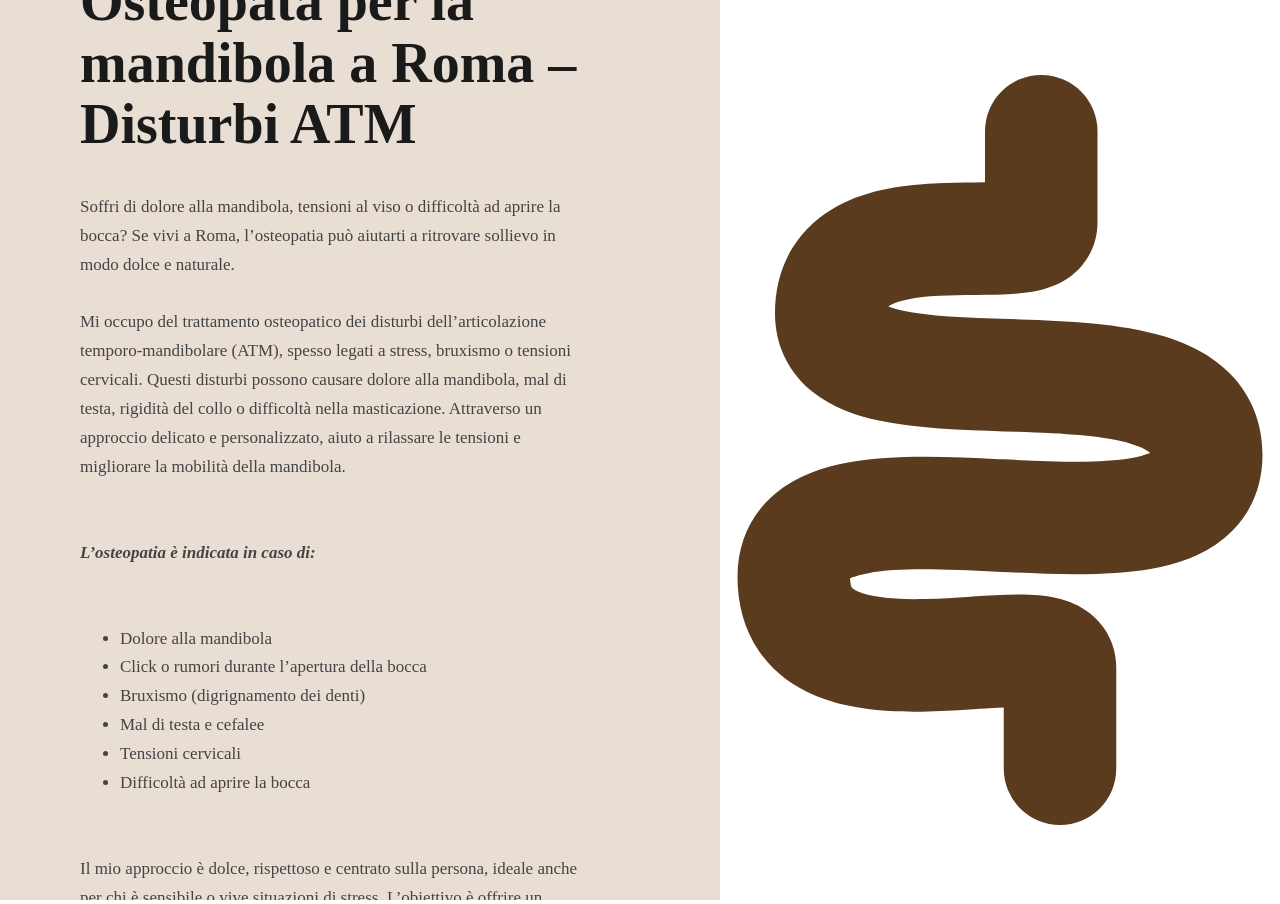
==== atm.html @ 834181bc "added gtm and new page for each bage" ====
<!DOCTYPE html>
<html lang="it">
<head>
  <meta charset="UTF-8">
  <title>Dolori digestivi</title>
  <link rel="stylesheet" href="otherstyles.css">
  	<script>
	(function(w,d,s,l,i){w[l]=w[l]||[];w[l].push({'gtm.start':
	new Date().getTime(),event:'gtm.js'});var f=d.getElementsByTagName(s)[0],
	j=d.createElement(s),dl=l!='dataLayer'?'&l='+l:'';j.async=true;j.src=
	'https://www.googletagmanager.com/gtm.js?id=GTM-NQ3K4BLM'+dl;f.parentNode.insertBefore(j,f);
	})(window,document,'script','dataLayer','GTM-NQ3K4BLM');
	</script>
</head>
<body>
<noscript>
<iframe src="https://www.googletagmanager.com/ns.html?id=GTM-NQ3K4BLM"
height="0" width="0" style="display:none;visibility:hidden"></iframe>
</noscript>
  <div class="page">

    <div class="hero">
  <div class="hero-left">
    <p class="subtitle">OSTEOPATA A ROMA</p>

<h1 class="hero-title">
  Osteopata per la mandibola a Roma – Disturbi ATM
</h1>

<p class="hero-text">
  Soffri di dolore alla mandibola, tensioni al viso o difficoltà ad aprire la bocca? Se vivi a Roma,
  l’osteopatia può aiutarti a ritrovare sollievo in modo dolce e naturale.
  <br><br>
  Mi occupo del trattamento osteopatico dei disturbi dell’articolazione temporo-mandibolare (ATM),
  spesso legati a stress, bruxismo o tensioni cervicali. Questi disturbi possono causare dolore alla
  mandibola, mal di testa, rigidità del collo o difficoltà nella masticazione. Attraverso un approccio
  delicato e personalizzato, aiuto a rilassare le tensioni e migliorare la mobilità della mandibola.
</p>

<p class="hero-text"><strong><em>L’osteopatia è indicata in caso di:</em></strong></p>

<ul class="hero-text">
  <li>Dolore alla mandibola</li>
  <li>Click o rumori durante l’apertura della bocca</li>
  <li>Bruxismo (digrignamento dei denti)</li>
  <li>Mal di testa e cefalee</li>
  <li>Tensioni cervicali</li>
  <li>Difficoltà ad aprire la bocca</li>
</ul>

<p class="hero-text">
  Il mio approccio è dolce, rispettoso e centrato sulla persona, ideale anche per chi è sensibile o vive
  situazioni di stress. L’obiettivo è offrire un sollievo concreto già dalle prime sedute. Studio di
  osteopatia a Roma – su appuntamento.
</p>

<a 
  class="track-booking" 
  href="https://www.miodottore.it/salsabil-klai/osteopata-fisioterapista/roma" 
  target="_blank" 
  rel="noopener noreferrer">
  PRENOTA UN APPUNTAMENTO
</a>
  </div>

  <div class="hero-right">
    <img src="./dolori-digestivi.svg" alt="Osteopata">
  </div>
</div>
  </div>

</body>
</html>
---- otherstyles.css ----
body {
  margin: 0;
  font-family: 'Georgia', serif;
}

/* Layout */
.hero {
  display: flex;
  height: 100vh;
}

/* Left side */
.hero-left {
  width: 50%;
  background-color: #e8ded4; /* beige */
  padding: 80px;
  display: flex;
  flex-direction: column;
  justify-content: center;
}

/* Right side */
.hero-right {
  width: 50%;
}

.hero-right img {
  width: 100%;
  height: 100%;
  object-fit: cover;
}

/* Text styles */
.subtitle {
  font-size: 14px;
  letter-spacing: 2px;
  margin-bottom: 20px;
}

.hero-title {
  font-size: 56px;
  line-height: 1.1;
  margin-bottom: 30px;
  color: #1a1a1a;
}

.hero-text {
  font-size: 18px;
  line-height: 1.7;
  color: #444;
  max-width: 500px;
  margin-bottom: 40px;
}

/* Button */
.track-booking {
  display: inline-block;
  background: white;
  padding: 14px 24px;
  border-radius: 30px;
  text-decoration: none;
  color: black;
  font-weight: 600;
  width: fit-content;
  transition: 0.3s;
}

.btn:hover {
  background: #ddd;
}
.hero {
  display: flex;
  height: 100vh;
}

/* LEFT SIDE */
.hero-left {
  width: 50%;
  background-color: #e8ded4;
  padding: 80px;

  display: flex;
  flex-direction: column;
  justify-content: center;

  overflow-y: auto; /* ✅ allows scroll if text is long */
}

/* TEXT */
.hero-text {
  font-size: 17px;
  line-height: 1.7;
  color: #444;
  max-width: 500px;

  overflow-wrap: break-word; /* ✅ prevents overflow */
}

/* TITLE */
.hero-title {
  font-size: 56px;
  line-height: 1.1;
  margin-bottom: 20px;
}

/* RIGHT IMAGE */
.hero-right {
  width: 50%;
}

.hero-right img {
  width: 100%;
  height: 100%;
  object-fit: cover;
}
.hero-left {
  padding-top: 120px;
}
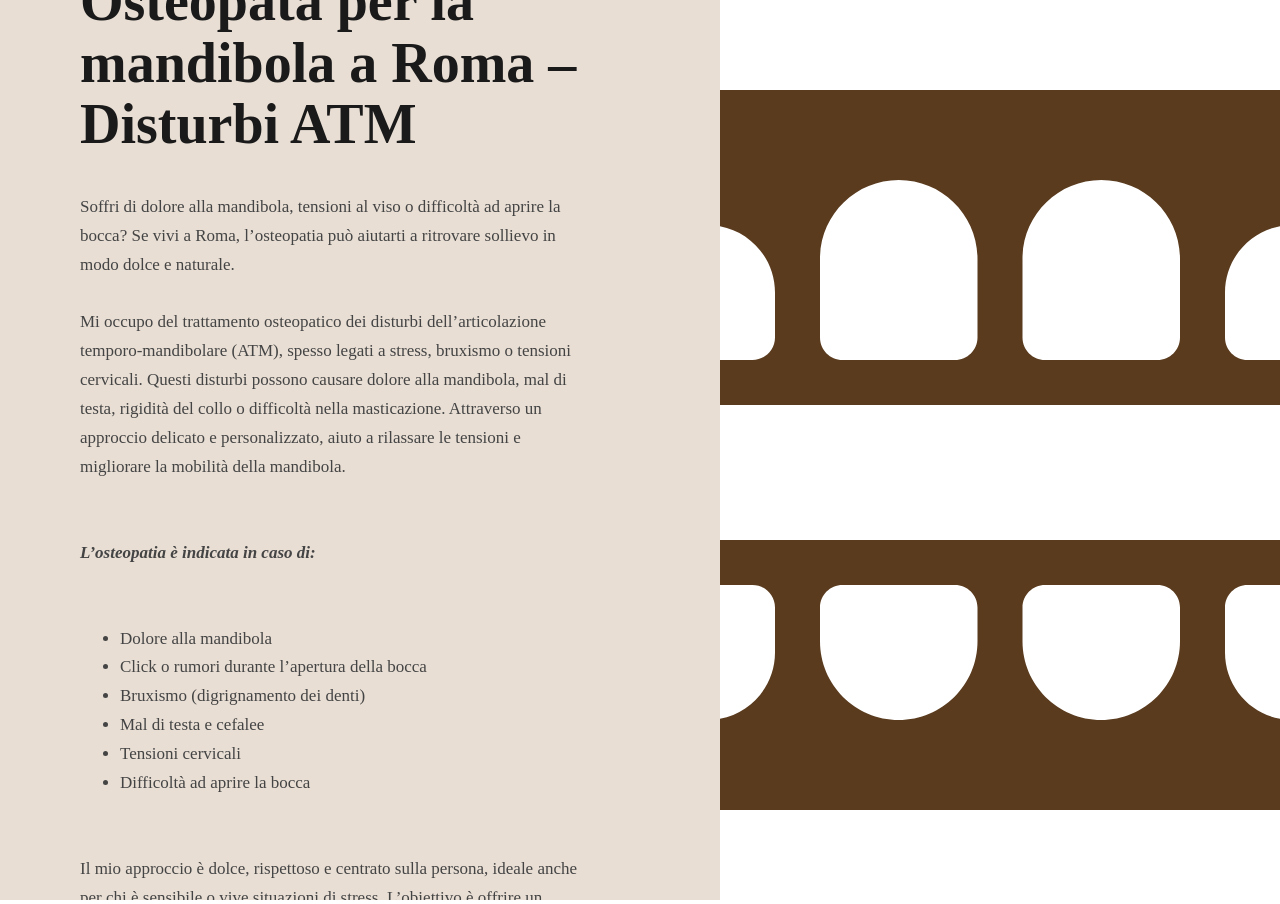
==== commit 994c8381: "fixed missed badges" ====
--- a/atm.html
+++ b/atm.html
@@ -64,7 +64,7 @@
   </div>
 
   <div class="hero-right">
-    <img src="./dolori-digestivi.svg" alt="Osteopata">
+<img src="./atm1.svg" alt="Osteopata">
   </div>
 </div>
   </div>
